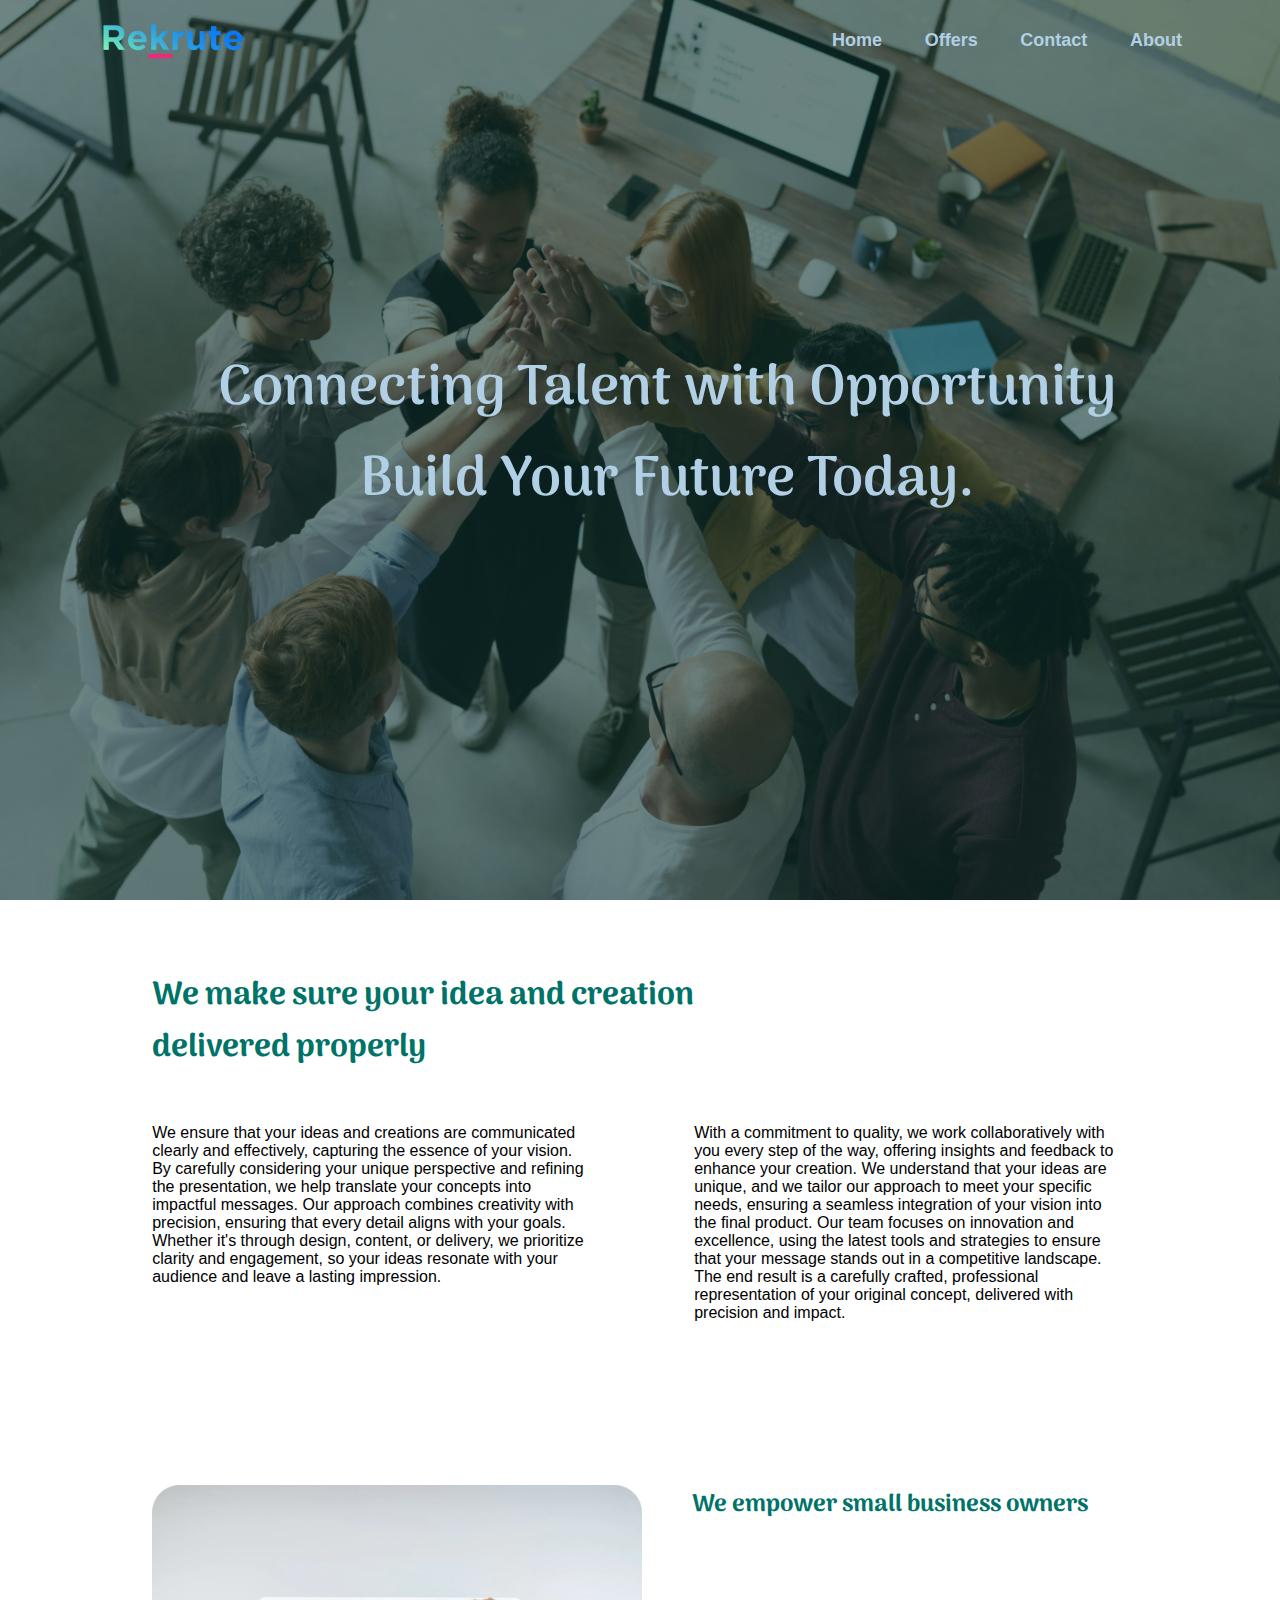
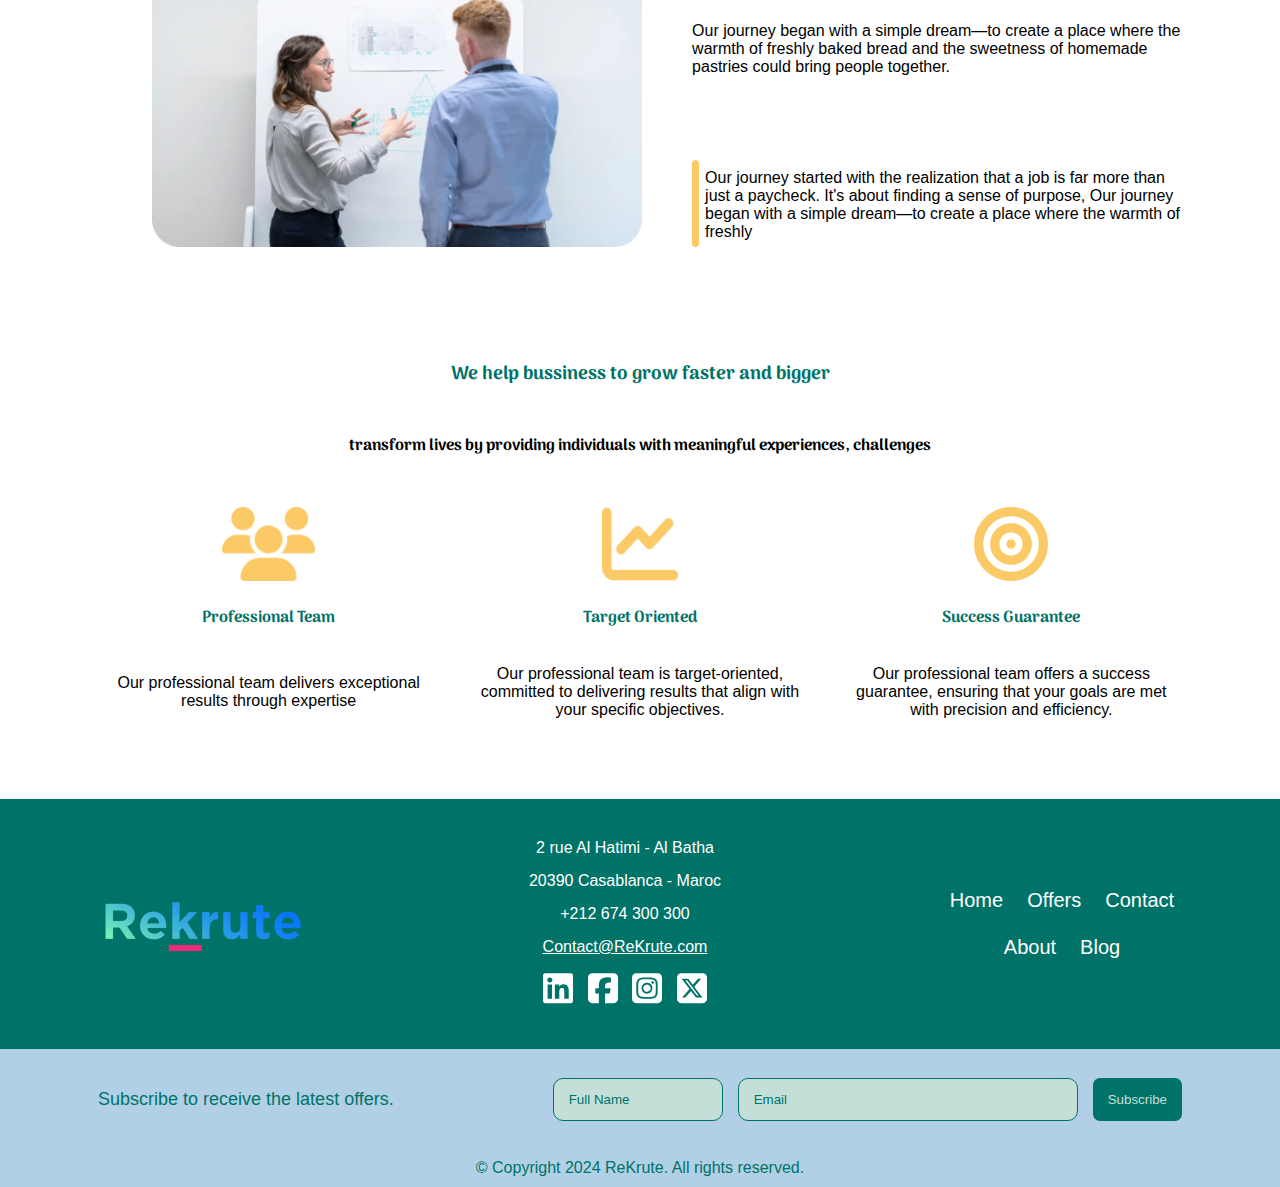
==== pages/about.html @ 84d062e2 "re création du site rekrute.com" ====
<!DOCTYPE html>
<html lang="en">
<head>
    <meta charset="UTF-8">
    <meta name="viewport" content="width=device-width, initial-scale=1.0">
    <!-- <link rel="stylesheet" href="../about-style.css"> -->
    <link rel="icon" href="../imgs/favicon.ico">
    <link rel="stylesheet" href="../css/style.css">
    <link rel="stylesheet" href="../css/about-style.css">
    <link rel="preconnect" href="https://fonts.googleapis.com">
    <link rel="preconnect" href="https://fonts.gstatic.com" crossorigin>
    <link href="https://fonts.googleapis.com/css2?family=Arima:wght@100..700&family=Hanken+Grotesk:ital,wght@0,100..900;1,100..900&display=swap" rel="stylesheet">
    <title>About us</title>
</head>
<body class="about" id="about-page">
    <header>
        <div class="container">
            <div class="header-content">
                <div class="brand">
                    <a href="../index.html">
                        <img src="../imgs/Logo.png" alt="">
                    </a>
                </div>
                <nav>
                    
                    <ul class="nav-links" tabindex="0">
                        <li><a href="../index.html">Home</a></li>
                        <li><a href="offers.html">Offers</a></li>
                        <li><a href="contact.html">Contact</a></li>
                        <li><a href="#">About</a></li>
                    </ul>
                </nav>
            </div>
        </div>
    </header>
    <main class="common-main">
        <div class="overlay"></div>
        <div class="container">
            <div class="main-content">
                <h1>Connecting Talent with Opportunity Build Your Future Today.</h1>
            </div>
        </div>
    </main>
    <!-- We make sure your idea and creation delivered properly section -->
<div class="container">
    <section class="section1">
        <h1>We make sure your idea and creation  <br> delivered properly</h1>
        <div class="div-1-sec-1">
            We ensure that your ideas and creations are communicated clearly and effectively, capturing the essence of your vision. By carefully considering your unique perspective and refining the presentation, we help translate your concepts into impactful messages. Our approach combines creativity with precision, ensuring that every detail aligns with your goals. Whether it's through design, content, or delivery, we prioritize clarity and engagement, so your ideas resonate with your audience and leave a lasting impression.
        </div>
        <div class="div-2-sec-1">
            With a commitment to quality, we work collaboratively with you every step of the way, offering insights and feedback to enhance your creation. We understand that your ideas are unique, and we tailor our approach to meet your specific needs, ensuring a seamless integration of your vision into the final product. Our team focuses on innovation and excellence, using the latest tools and strategies to ensure that your message stands out in a competitive landscape. The end result is a carefully crafted, professional representation of your original concept, delivered with precision and impact.
        </div>
    </section>
    <section class="section2">
        <h2>We empower small business owners</h2>
        <div class="div-1-sec-2"><img src="../imgs/sec2.png" alt=""></div>
        <div class="div-2-sec-2">Our journey began with a simple dream—to create a place where the warmth of freshly baked bread and the sweetness of homemade pastries could bring people together. </div>
        <div class="div-3-4-container">
        <div class="div-3-sec-2"><img src="../imgs/bar.png" alt="bar image"></div>
        <div class="div-4-sec-2">Our journey started with the realization that a job is far more than just a paycheck. It's about finding a sense of purpose, Our journey began with a simple dream—to create a place where the warmth of freshly</div>
        </div>
    </section>
    <section class="section3">
        <h3>We help bussiness to grow faster and bigger</h3>
        <h4 class="div-1-sec-3">transform lives by providing individuals with meaningful experiences, challenges</h4>
        <div class="div-2-sec-3"><img src="../imgs/Vector.png" alt=""></div>
        <div class="div-5-sec-3">Professional Team</div>
        <div class="div-8-sec-3">
            Our professional team delivers exceptional results through expertise
        </div>
        <div class="div-4-sec-3"><img src="../imgs/Vector (1).png" alt=""></div>
        <div class="div-6-sec-3">
            Target Oriented
        </div>
        <div class="div-9-sec-3">
            Our professional team is target-oriented, committed to delivering results that align with your specific objectives.
        </div>
        <div class="div-3-sec-3"><img src="../imgs/Vector (2).png" alt=""></div>
        <div class="div-7-sec-3">
            Success Guarantee
        </div>
        <div class="div-10-sec-3">
            Our professional team offers a success guarantee, ensuring that your goals are met with precision and efficiency. 
        </div>
    </section>
</div>
<footer class="common-footer">
    <div class="container">
        <div class="footer-content">
            <div class="brand">
                <a href="../index.html">
                    <img src="../imgs/Logo.png" alt="">
                </a>
            </div>
            <div class="address-info">
                <p class="address-line-1">2 rue Al Hatimi - Al Batha</p>
                <p class="address-line-2">20390 Casablanca - Maroc</p>
                <p class="phone">+212 674 300 300</p>
                <p class="email">Contact@ReKrute.com</p>
                <div class="social-media-links">
                    <a href="#"><svg xmlns="http://www.w3.org/2000/svg" viewBox="0 0 448 512"><!--!Font Awesome Free 6.6.0 by @fontawesome - https://fontawesome.com License - https://fontawesome.com/license/free Copyright 2024 Fonticons, Inc.--><path d="M416 32H31.9C14.3 32 0 46.5 0 64.3v383.4C0 465.5 14.3 480 31.9 480H416c17.6 0 32-14.5 32-32.3V64.3c0-17.8-14.4-32.3-32-32.3zM135.4 416H69V202.2h66.5V416zm-33.2-243c-21.3 0-38.5-17.3-38.5-38.5S80.9 96 102.2 96c21.2 0 38.5 17.3 38.5 38.5 0 21.3-17.2 38.5-38.5 38.5zm282.1 243h-66.4V312c0-24.8-.5-56.7-34.5-56.7-34.6 0-39.9 27-39.9 54.9V416h-66.4V202.2h63.7v29.2h.9c8.9-16.8 30.6-34.5 62.9-34.5 67.2 0 79.7 44.3 79.7 101.9V416z"/></svg></a>
                    <a href="#"><svg xmlns="http://www.w3.org/2000/svg" viewBox="0 0 448 512"><!--!Font Awesome Free 6.6.0 by @fontawesome - https://fontawesome.com License - https://fontawesome.com/license/free Copyright 2024 Fonticons, Inc.--><path d="M64 32C28.7 32 0 60.7 0 96V416c0 35.3 28.7 64 64 64h98.2V334.2H109.4V256h52.8V222.3c0-87.1 39.4-127.5 125-127.5c16.2 0 44.2 3.2 55.7 6.4V172c-6-.6-16.5-1-29.6-1c-42 0-58.2 15.9-58.2 57.2V256h83.6l-14.4 78.2H255V480H384c35.3 0 64-28.7 64-64V96c0-35.3-28.7-64-64-64H64z"/></svg></a>
                    <a href="#"><svg xmlns="http://www.w3.org/2000/svg" viewBox="0 0 448 512"><!--!Font Awesome Free 6.6.0 by @fontawesome - https://fontawesome.com License - https://fontawesome.com/license/free Copyright 2024 Fonticons, Inc.--><path d="M194.4 211.7a53.3 53.3 0 1 0 59.3 88.7 53.3 53.3 0 1 0 -59.3-88.7zm142.3-68.4c-5.2-5.2-11.5-9.3-18.4-12c-18.1-7.1-57.6-6.8-83.1-6.5c-4.1 0-7.9 .1-11.2 .1c-3.3 0-7.2 0-11.4-.1c-25.5-.3-64.8-.7-82.9 6.5c-6.9 2.7-13.1 6.8-18.4 12s-9.3 11.5-12 18.4c-7.1 18.1-6.7 57.7-6.5 83.2c0 4.1 .1 7.9 .1 11.1s0 7-.1 11.1c-.2 25.5-.6 65.1 6.5 83.2c2.7 6.9 6.8 13.1 12 18.4s11.5 9.3 18.4 12c18.1 7.1 57.6 6.8 83.1 6.5c4.1 0 7.9-.1 11.2-.1c3.3 0 7.2 0 11.4 .1c25.5 .3 64.8 .7 82.9-6.5c6.9-2.7 13.1-6.8 18.4-12s9.3-11.5 12-18.4c7.2-18 6.8-57.4 6.5-83c0-4.2-.1-8.1-.1-11.4s0-7.1 .1-11.4c.3-25.5 .7-64.9-6.5-83l0 0c-2.7-6.9-6.8-13.1-12-18.4zm-67.1 44.5A82 82 0 1 1 178.4 324.2a82 82 0 1 1 91.1-136.4zm29.2-1.3c-3.1-2.1-5.6-5.1-7.1-8.6s-1.8-7.3-1.1-11.1s2.6-7.1 5.2-9.8s6.1-4.5 9.8-5.2s7.6-.4 11.1 1.1s6.5 3.9 8.6 7s3.2 6.8 3.2 10.6c0 2.5-.5 5-1.4 7.3s-2.4 4.4-4.1 6.2s-3.9 3.2-6.2 4.2s-4.8 1.5-7.3 1.5l0 0c-3.8 0-7.5-1.1-10.6-3.2zM448 96c0-35.3-28.7-64-64-64H64C28.7 32 0 60.7 0 96V416c0 35.3 28.7 64 64 64H384c35.3 0 64-28.7 64-64V96zM357 389c-18.7 18.7-41.4 24.6-67 25.9c-26.4 1.5-105.6 1.5-132 0c-25.6-1.3-48.3-7.2-67-25.9s-24.6-41.4-25.8-67c-1.5-26.4-1.5-105.6 0-132c1.3-25.6 7.1-48.3 25.8-67s41.5-24.6 67-25.8c26.4-1.5 105.6-1.5 132 0c25.6 1.3 48.3 7.1 67 25.8s24.6 41.4 25.8 67c1.5 26.3 1.5 105.4 0 131.9c-1.3 25.6-7.1 48.3-25.8 67z"/></svg></a>
                    <a href="#"><svg xmlns="http://www.w3.org/2000/svg" viewBox="0 0 448 512"><!--!Font Awesome Free 6.6.0 by @fontawesome - https://fontawesome.com License - https://fontawesome.com/license/free Copyright 2024 Fonticons, Inc.--><path d="M64 32C28.7 32 0 60.7 0 96V416c0 35.3 28.7 64 64 64H384c35.3 0 64-28.7 64-64V96c0-35.3-28.7-64-64-64H64zm297.1 84L257.3 234.6 379.4 396H283.8L209 298.1 123.3 396H75.8l111-126.9L69.7 116h98l67.7 89.5L313.6 116h47.5zM323.3 367.6L153.4 142.9H125.1L296.9 367.6h26.3z"/></svg></a>
                </div>
            </div>
            <div class="quick-links">
                <a href="../index.html">Home</a>
                <a href="offers.html">Offers</a>
                <a href="contact.html">Contact</a>
                <a href="#about-page">About</a>
                <a href="error404.html">Blog</a>
            </div>
        </div>
    </div>
    
    <div class="newsletter">
        <div class="container">
            <p>Subscribe to receive the latest offers.</p>
            <form action="" class="newsletter-form">
                <input type="text" placeholder="Full Name">
                <input type="text" placeholder="Email">
                <button type="submit">Subscribe</button>
            </form>
        </div>
    </div>
    <div class="copyright">
        <p>© Copyright 2024 ReKrute. All rights reserved.</p>
    </div>
</footer>

<script src="../main.js"></script>
</body>
</html>
---- css/style.css ----
* {
    box-sizing: border-box;
    padding: 0;
    margin: 0;
}


:root {
    --color-dark-green: #007368;
    --color-light-green: #c4dfd8;
    --color-dark-blue: #b1d0e5;
    --color-orange: #fbc966;
    --font-arima: "Arima", system-ui;
    --font-roboto: "Roboto", sans-serif;;
}

html {
    font-size: 16px;
    scroll-behavior: smooth;
}


body {
    font-family: var(--font-roboto);
}

ul {
    list-style: none;
}

a {
    color: inherit;
    text-decoration: none;
}

button {
    cursor: pointer;
    background-color: transparent;
    border: none
}

:root {
    --color-dark-green: #007368;
    --color-light-green: #c4dfd8;
    --color-dark-blue: #b1d0e5;
    --color-orange: #fbc966;

}

.container {
    max-width: 1114px;
    width: 100%;
    padding-left: 15px;
    padding-right: 15px;
    margin: auto;
    position: relative;
}


/* Common Header */

.header-content {
    position: absolute;
    left: 0;
    width: 100%;
    top: 0;
    height: 80px;
    display: flex;
    justify-content: space-between;
    align-items: center;
    z-index: 2;
    padding: 0 15px;
}

.header-content .menu-icon {
    display: none;
    width: 50px;
    height: 50px;
} 

.header-content .menu-icon svg {
    width: 40px;
    height: 40px;
    fill: #fbc966;
}


.header-content .nav-links {
    display: flex;
    width: 350px;
    justify-content: space-between;
    color: var(--color-dark-blue);
    font-size: 18px;
    font-weight: 600;
}

.header-content .brand img {
    width: 150px;
}

/* Common Main */

.common-main {
    background-size: cover;
    background-position: center;
}

.home-page .common-main {
    background-image: url("../imgs/Home.jpg");
}

.common-main .main-content {
    height: 100vh;
    display: flex;
    justify-content: center;
    align-items: center;
    flex-direction: column;
    position: relative;
}

.common-main .overlay {
    position: absolute;
    top: 0;
    left: 0;
    width: 100%;
    height: 100vh;
    background-color: rgba(14, 51, 48, .6);
}

.common-main .main-content h1 {
    font-size: 3.5rem;
    color: var(--color-dark-blue);
    font-family: var(--font-arima);
    font-weight: 600;
    text-align: center;
}

.common-main .home-form {
    margin-top: 50px;
    display: flex;
    width: 500px;
    max-width: 95%;
    position: relative;
}

.common-main .home-form .input {
    flex-grow: 1;
}

.common-main .home-form svg {
    width: 20px;
    height: 20px;
    position: absolute;
    left: 15px;
    top: 14px;
    fill: var(--color-dark-green);
}

.common-main .search-input {
    width: 100%;
    height: 50px;
    border-radius: 50px 0 0 50px;
    padding: 0 50px;
    border: 1px solid #888888;
    outline: none;
    font-size: 16px;
    background-color: #C4DFD8;
}

.common-main .search-input::placeholder {
    color: #626262;
    font-family: var(--font-roboto);
    font-size: 16px;
}

.common-main .search-submit {
    height: 50px;
    background-color: var(--color-dark-green);
    width: 100px;
    color: #FFF;
    border-radius: 0 50px 50px 0;
    font-weight: 500;
    letter-spacing: 1px;
}

.common-footer {
    background-color: var(--color-dark-green);
}

.footer-content {
    display: flex;
    justify-content: space-between;
    align-items: center;
    padding: 40px 0;
    flex-wrap: wrap;
    color: #FFF;
}


.footer-content .address-info {
    text-align: center;
}

.footer-content .address-info p {
    margin-bottom: 15px;
}

.footer-content .address-info .email {
    text-decoration: underline;
}

.footer-content .social-media-links {
    display: flex;
    max-width: 250px;
    justify-content: space-evenly;
    margin: auto;
}

.footer-content .social-media-links svg {
    width: 30px;
    fill: #FFF;
}

.footer-content .quick-links {
    display: flex;
    flex-wrap: wrap;
    width: 240px;
    font-size: 20px;
    justify-content: center;
    gap: 24px;
}

.newsletter {
    background-color: var(--color-dark-blue);
}

.newsletter .container {
    display: flex;
    justify-content: space-between;
    height: 100px;
    align-items: center;
}


.newsletter p {
    color: var(--color-dark-green);
    font-size: 18px;
    font-weight: 500;
}

.newsletter input {
    padding: 13px 15px;
}

/* Contact Page */

.contact-page .container{
    width: 1114px;
    padding-left: 15px;
    padding-right: 15px;
    margin: auto;
    position: relative;
}

.contact-page .container .fieldset{
    background-color: #b1d0e5;
    margin:auto;
    width: 550px;
    height: 700px;
    border-radius: 10px;
    border: 1px solid var(--color-dark-green);
    background-color: var(--color-light-green);
    margin-right: 10px;
    outline: none;
}

.contact-page .container .fieldset form h2{
    color: #007368;
    padding: 50px 150px;
}

.newsletter input:first-of-type {
    width: 170px;
}

.newsletter input:nth-of-type(2) {
    width: 340px;
}

.newsletter-form {
    display: flex;
    gap: 15px;
}

.newsletter input[type="text"] {
    border-radius: 10px;
    background-color: var(--color-light-green);
    border: 1px solid var(--color-dark-green);
    font-family: var(--font-roboto);
    outline: none;
}

.newsletter input[type="text"]::placeholder {
    color: var(--color-dark-green)
}

.newsletter button {
    font-family: var(--font-roboto);
}

.newsletter button {
    padding: 10px 15px;
    border-radius: 7px;
    background-color: var(--color-dark-green);
    color: var(--color-light-green);
}


.copyright {
    padding: 10px 0;
    background-color: var(--color-dark-blue);
    text-align: center;
    color: var(--color-dark-green);
}

/* Partners */

.home-page .partners {
    padding: 70px 0;
    text-align: center;
}

.home-page .partners h2 {
    margin-bottom: 30px;
    color: var(--color-dark-green);
    font-family: var(--font-arima);
    font-size: 2.5rem;
}

.home-page .partners .partners-film {
    height: 200px;
    position: relative;
    overflow: hidden;
}


.home-page .partners .overlay {
    background: linear-gradient(90deg, #B1D0E5 0%, rgba(196, 223, 216, 0) 25%, rgba(196, 223, 216, 0) 75%, #B1D0E5 100%);
    position: absolute;
    top: 0;
    left: -7px;
    width: 105%;
    height: 100%;
    filter: blur(7px);
    z-index: 5;
}

.home-page .partners .overlay:hover ~ .logos-list {
    animation-play-state: paused;
}

.home-page .partners .logos-list {
    height: 100%;
    display: flex;
    justify-content: space-around;
    align-items: center;
    animation: sliding 20s linear backwards infinite;
    width: 100%;
}

.home-page .partners .logos-list:last-child {
    position: absolute;
    top: 0;
    left: 100%;
}

.home-page .partner-item img {
    height: 60px;
    display: block;
    margin: 0 auto 10px;
}

.home-page .partner-item span {
    font-size: 18px;
}

/* Categories */

.home-page .categories {
    padding: 0 0 70px;
}

.home-page .categories h2 {
    margin-bottom: 45px;
    color: var(--color-dark-green);
    font-family: var(--font-arima);
    font-size: 2.5rem;
    text-align: center;
}

.home-page .categories .categories-group {
    display: grid;
    grid-template-columns: repeat(3, 270px);
    grid-template-rows: repeat(2, 270px);
    gap: 25px;
    justify-content: center;
}

.home-page .categories .category {
    background-color: var(--color-orange);
    color: #FFF;
    border-radius: 10px;
    display: flex;
    justify-content: center;
    flex-direction: column;
    padding: 30px 20px;
    align-items: center;
    box-shadow: 0px 0px 12px rgb(0 0 0 / 41%);
    transition: transform .5s;
}

.home-page .categories .category:hover {
    transform: scale(1.1);
}

.home-page .categories .category svg {
    fill: #FFF;
    width: 60px;
}

.home-page .categories .category h3 {
    margin-top: 20px;
    margin-bottom: 30px;
}

/* Recent Offers */

.home-page .recent-offers {
    padding: 70px 0;
}

.home-page .recent-offers h2 {
    margin-bottom: 45px;
    color: var(--color-dark-green);
    font-family: var(--font-arima);
    font-size: 2.5rem;
    text-align: center;
}

.home-page .recent-offers-group {
    display: grid;
    grid-template-columns: repeat(2, 1fr);
    grid-template-rows: repeat(3, 250px);
    gap: 20px;
}

.home-page .recent-offer-item {
    box-shadow: 0px 0px 15px rgba(0, 0, 0, .3);
    border-radius: 10px;
    display: flex;
    padding: 35px 35px;
    gap: 40px;
    max-width: 700px;
    justify-self: center;
}

.home-page .recent-offer-item img {
    width: 70px;
    align-self: center;
}

.home-page .offer-details {
    display: flex;
    flex-direction: column;
    justify-content: space-between;
}

.home-page .offer-details small {
    color: #656565;
}

.home-page .offer-details p {
    line-height: 1.75;
}

.home-page .offer-details .offer-footer {
    align-self: flex-end;    
    display: flex;
    align-items: center;
}

.home-page .offer-footer * {
    width: 135px;
    color: #7D7D7D;
    font-weight: 500;
    height: 40px;
    line-height: 40px;
    font-size: 1rem;
    text-align: center;
    font-family: var(--font-roboto);
}

.home-page .offer-footer a:last-child {
    background-color: #007368;
    color: #FFF;
    display: inline-block;
    border-radius: 7px;
}

.home-page .explore-more-offers {   
    font-family: var(--font-roboto);
    display: block;
    width: 160px;
    height: 45px;
    margin-top: 30px;
    border-radius: 10px;
    background-color: var(--color-orange);
    color: #FFF;
    margin-right: auto;
    margin-left: auto;
    font-weight: 500;
    font-size: 15px;
    text-align: center;
    line-height: 45px;
}

/* Error 404 page */

.error404-page {
    display: flex;
    justify-content: center;
    min-height: 100vh;
    align-items: center;
}

.error404-page .page-content {
    width: 500px;
    text-align: center;
}

.error404-page .page-content b {
    background: linear-gradient(to right, #007368, #C4DFD8);
    -webkit-background-clip: text;
    -webkit-text-fill-color: transparent;
    background-clip: text;
    color: transparent;
    font-size: 60px;
    margin-bottom: 30px;
    display: block;

}
.error404-page .page-content h1 {
    margin-bottom: 15px;
    font-size: 30px;
    font-family: var(--font-arima);
}
.error404-page .page-content p {
    margin-bottom: 30px;
    font-family: var(--font-roboto);
    line-height: 1.5;
}
.error404-page .page-content .links-group {
    display: flex;
    gap: 15px;
    flex-wrap: wrap;
    justify-content: center;
}

.error404-page .page-content a {
    width: 180px;
    border-radius: 10px;
    padding: 10px;
    display: inline-block;
    text-align: center;
}

.error404-page .page-content a:first-child {
    background-color: var(--color-dark-green);
    color: #FFF;
}
.error404-page .page-content a:last-child {
    background-color: var(--color-orange);
}

/* Keyframes */

@keyframes sliding {
    0% {
        transform: translateX(0);
    }
    100% {
        transform: translateX(-100%);
    }
}
---- css/about-style.css ----
:root {
    --color-dark-green: #007368;
    --color-light-green: #c4dfd8;
    --color-dark-blue: #b1d0e5;
    --color-orange: #fbc966;
    --font-arima: "Arima", system-ui;
    --font-roboto: "Roboto", sans-serif;;
}

.about .common-main {
    background-image: url("../imgs/aboutheaderback.jpg");
}

.about .section1
{
    display: grid;
    grid-template-columns: repeat(2, 1fr);
    grid-template-rows: 100px;
    padding-top: 70px;
    margin-bottom: 10%;
}
.about h1
{
    grid-column: 1/3;
    grid-row: 1;
    padding-left: 5%;
    padding-bottom: 30px;
    font-family: var(--font-arima);
    color: var(--color-dark-green);
}
.about .div-1-sec-1
{
    /* background-color: blue; */
    padding: 10%;
    font-family: var(--font-roboto);
}

.about .div-2-sec-1
{
    /* background-color: red; */
    font-family: var(--font-roboto);
    padding: 10%;
}
.about .section2
{
    display: grid;
    grid-template-columns: repeat(2, 1fr);
    grid-template-rows: repeat(2, 1fr);
    gap: 0 50px;
    margin-bottom: 10%;
    padding-left: 5%;
}
.about h2
{
    font-family: var(--font-arima);
    color: var(--color-dark-green);
    grid-column: 2;
    grid-row: 1;
}
.about .div-1-sec-2 {
    /* background-color: lightblue; */
    grid-column: 1;
    grid-row: 1/4;
    /* padding: 20px; */
    /* margin: 10px; */
}
.about .div-1-sec-2 img{
    height: auto;
    max-width: 100%;
}
.about .div-2-sec-2 {
    /* background-color: lightgreen; */
    grid-column: 2;
    grid-row: 2;
    font-family: var(--font-roboto);
    /* padding: 20px; */
    /* margin: 10px; */
}

.about .div-3-4-container{
    grid-column:2;
    grid-row: 3;
    display: flex;
    align-items: center;

}
.about .div-3-sec-2 {
    /* background-color: lightcoral; */
    /* width: 100%; */
    /* height: 100%; */
    /* padding: 20px; */
    /* margin: 10px; */
    /* font-family: var(--font-roboto); */
    margin-right: 6px;
}

.about .div-4-sec-2 {
    /* background-color: lightgoldenrodyellow; */
    /* width: 10px; */
    /* align-self: end; */
    /* height: 100%; */
    /* padding: 20px; */
    /* margin: 10px; */
    font-family: var(--font-roboto);
}
.about .section3{
    /* background-color: antiquewhite; */
    display: grid;
    grid-template-columns: repeat(3, 1fr);
    grid-template-rows: repeat(5, 1fr);
    gap: 0 30px;
    height: 100%;
    text-align: center;
    padding-bottom: 70px;
}
.about h3
{
    grid-column: 1/4;
    grid-row: 1;
    font-family: var(--font-arima);
    color: var(--color-dark-green);
    display: flex;
    justify-content: center;
}
.div-1-sec-3 {
    /* background-color: #FF5733; */
    grid-column: 1/4;
    grid-row: 2;
    font-family: var(--font-arima);
    /* color: var(--color-dark-green); */
    display: flex;
    justify-content: center;
    font-weight: bold;
}

.div-2-sec-3 {
    /* background-color: #33FF57; */
    grid-column: 1;
    grid-row: 3;
    display: flex;
    justify-content: center;
}

.div-3-sec-3 {
    /* background-color: #3357FF; */
    grid-column: 2;
    grid-row: 3;
    display: flex;
    justify-content: center;
}

.div-4-sec-3 {
    /* background-color: #F1C40F; */
    grid-column: 3;
    grid-row: 3;
    display: flex;
    justify-content: center;
}

.div-5-sec-3 {
    /* background-color: #9B59B6; */
    grid-column: 1;
    grid-row: 4;
    display: flex;
    justify-content: center;
    align-items: center;
    font-family: var(--font-arima);
    color: var(--color-dark-green);
    font-weight: bold;
}

.div-6-sec-3 {
    /* background-color: #1ABC9C; */
    grid-column: 2;
    grid-row: 4;
    display: flex;
    justify-content: center;
    align-items: center;
    font-family: var(--font-arima);
    color: var(--color-dark-green);
    font-weight: bold;
}

.div-7-sec-3 {
    /* background-color: #E67E22; */
    grid-column: 3;
    grid-row: 4;
    display: flex;
    justify-content: center;
    align-items: center;
    font-family: var(--font-arima);
    color: var(--color-dark-green);
    font-weight: bold;
}

.div-8-sec-3 {
    /* background-color: #34495E; */
    grid-column: 1;
    grid-row: 5;
    display: flex;
    justify-content: center;
    align-items: center;
    font-family: var(--font-roboto);
}

.div-9-sec-3 {
    /* background-color: #D35400; */
    grid-column: 2;
    grid-row: 5;
    display: flex;
    justify-content: center;
    align-items: center;
    font-family: var(--font-roboto);
}
.div-10-sec-3 {
    /* background-color: #000000; */
    grid-column: 3;
    grid-row: 5;
    display: flex;
    justify-content: center;
    align-items: center;
    font-family: var(--font-roboto);
}
.about .container
{
    width: 100%;
    max-width: 1114px;
}
.about .section3-mob
{
    display: none;
}
@media (max-width:500px)
{
.about .section1{
    display: flex;
    flex-direction: column;
    flex-wrap: wrap;
}
.about .section2{
    display: flex;
    flex-direction: column;
    flex-wrap: wrap;
    justify-content: space-around;
    gap: 20px;
}
.about .section3
{
    display: flex;
    flex-direction: column;
    flex-wrap: wrap;
    justify-content: space-around;
    gap: 20px;
}
}
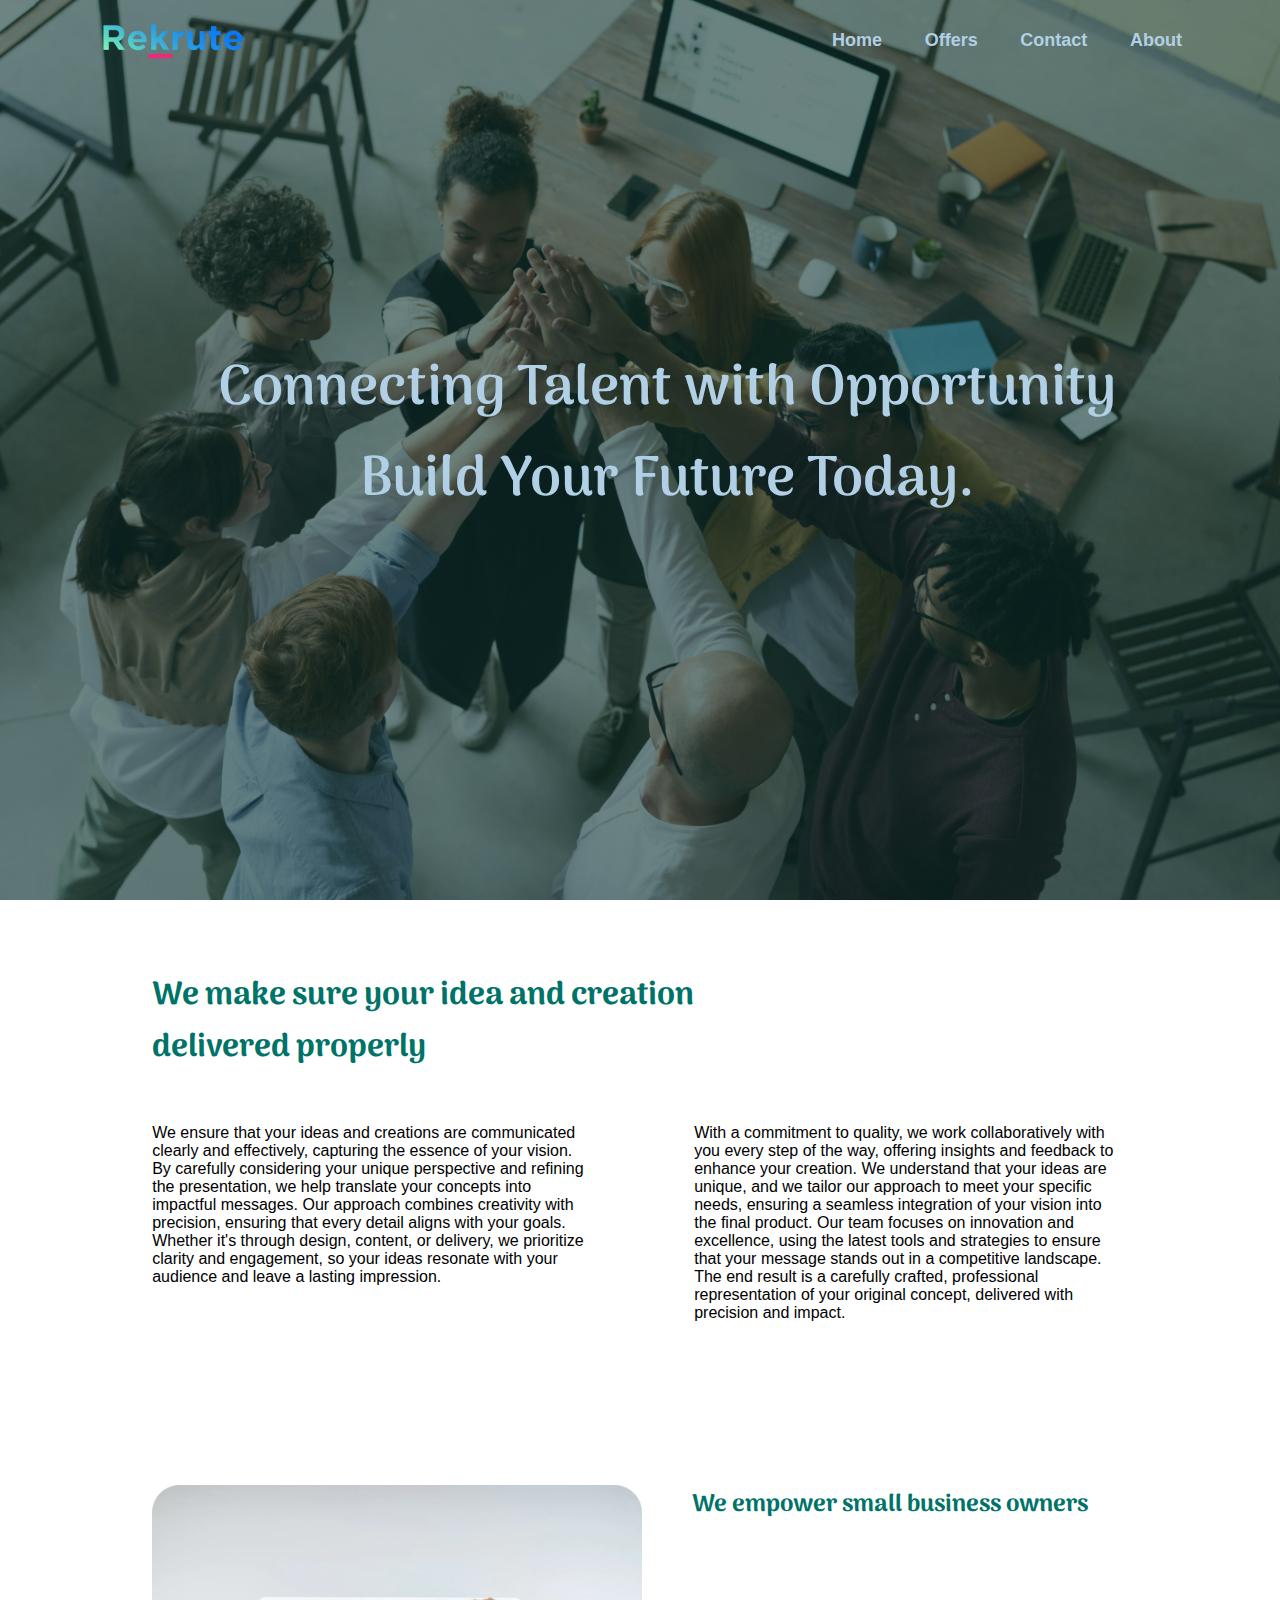
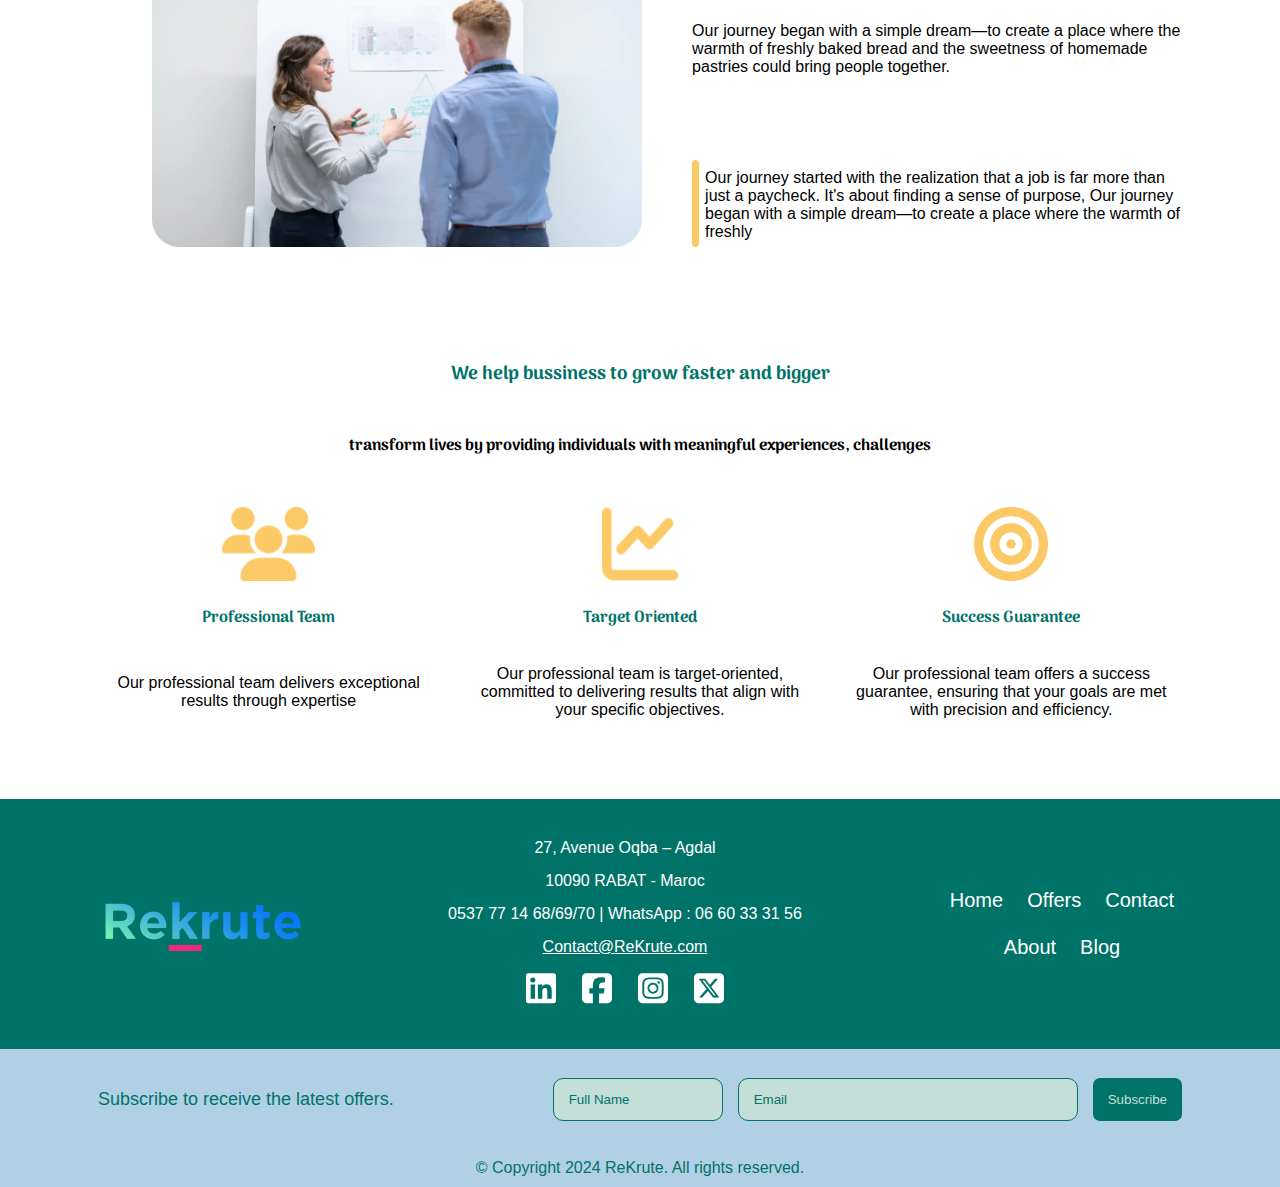
==== commit 8d3ab883: "Update about.html" ====
--- a/pages/about.html
+++ b/pages/about.html
@@ -94,9 +94,9 @@
                 </a>
             </div>
             <div class="address-info">
-                <p class="address-line-1">2 rue Al Hatimi - Al Batha</p>
-                <p class="address-line-2">20390 Casablanca - Maroc</p>
-                <p class="phone">+212 674 300 300</p>
+                    <p class="address-line-1">27, Avenue Oqba – Agdal </p>
+                    <p class="address-line-2">10090 RABAT - Maroc</p>
+                    <p class="phone">0537 77 14 68/69/70 | WhatsApp : 06 60 33 31 56</p>
                 <p class="email">Contact@ReKrute.com</p>
                 <div class="social-media-links">
                     <a href="#"><svg xmlns="http://www.w3.org/2000/svg" viewBox="0 0 448 512"><!--!Font Awesome Free 6.6.0 by @fontawesome - https://fontawesome.com License - https://fontawesome.com/license/free Copyright 2024 Fonticons, Inc.--><path d="M416 32H31.9C14.3 32 0 46.5 0 64.3v383.4C0 465.5 14.3 480 31.9 480H416c17.6 0 32-14.5 32-32.3V64.3c0-17.8-14.4-32.3-32-32.3zM135.4 416H69V202.2h66.5V416zm-33.2-243c-21.3 0-38.5-17.3-38.5-38.5S80.9 96 102.2 96c21.2 0 38.5 17.3 38.5 38.5 0 21.3-17.2 38.5-38.5 38.5zm282.1 243h-66.4V312c0-24.8-.5-56.7-34.5-56.7-34.6 0-39.9 27-39.9 54.9V416h-66.4V202.2h63.7v29.2h.9c8.9-16.8 30.6-34.5 62.9-34.5 67.2 0 79.7 44.3 79.7 101.9V416z"/></svg></a>
@@ -130,6 +130,6 @@
     </div>
 </footer>
 
-<script src="../main.js"></script>
+
 </body>
-</html>+</html>
